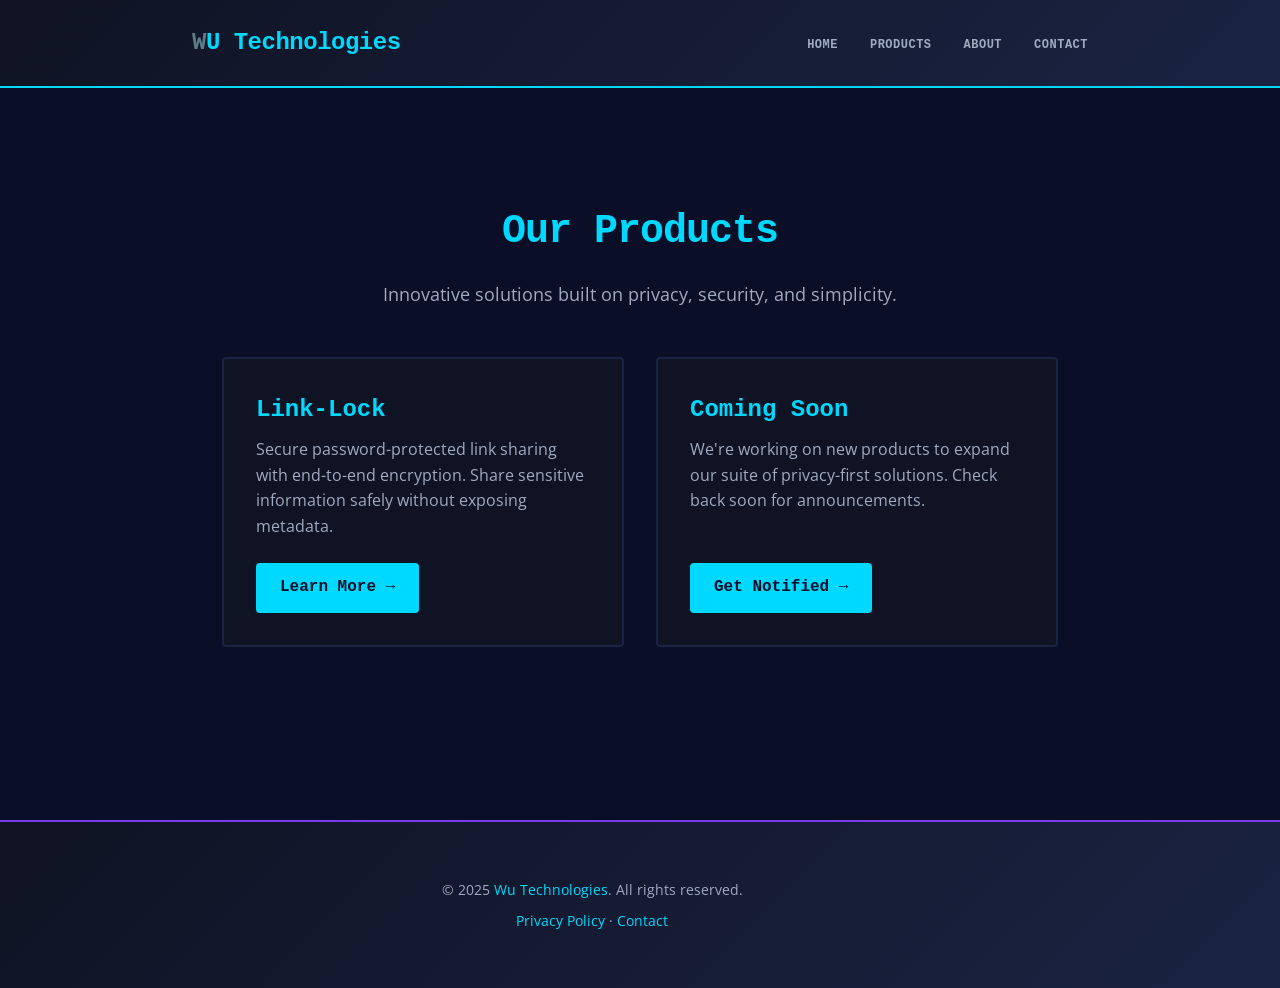
==== products/index.html @ f7f86cf8 "feat: implement product pages with styling, renderer, and privacy/support documentation" ====
<!doctype html>
<html lang="en">

<head>
  <meta charset="utf-8" />
  <meta name="viewport" content="width=device-width,initial-scale=1" />
  <meta name="description" content="WU Technologies Products — Innovative software solutions." />
  <title>Products — WU Technologies</title>
  <link rel="stylesheet" href="/styles.css">
  <link rel="stylesheet" href="/assets/css/products.css">
  <!-- Google Analytics -->
  <script async src="https://www.googletagmanager.com/gtag/js?id=G-GWC6PDJ1P0"></script>
  <script>
    window.dataLayer = window.dataLayer || [];
    function gtag(){dataLayer.push(arguments);}
    gtag('js', new Date());
    gtag('config', 'G-GWC6PDJ1P0');
  </script>
  <style>
    .products-grid {
      display: grid;
      grid-template-columns: repeat(auto-fit, minmax(300px, 1fr));
      gap: 2rem;
      margin: 3rem 0;
    }

    .product-card {
      background: var(--product-code-bg);
      border: 2px solid var(--product-code-border);
      border-radius: 4px;
      padding: 2rem;
      transition: all 0.3s ease;
      display: flex;
      flex-direction: column;
    }

    .product-card:hover {
      border-color: var(--product-accent);
      box-shadow: 0 0 20px rgba(0, 217, 255, 0.2);
    }

    .product-card h3 {
      font-size: 1.5rem;
      color: var(--product-accent);
      margin: 0 0 0.5rem;
      font-family: 'Courier New', monospace;
    }

    .product-card p {
      flex: 1;
      color: var(--product-muted);
      margin: 0 0 1.5rem;
    }

    .product-card a {
      display: inline-block;
      padding: 0.75rem 1.5rem;
      background: var(--product-accent);
      color: var(--product-bg);
      text-decoration: none;
      border-radius: 4px;
      transition: all 0.2s ease;
      font-weight: 600;
      font-family: 'Courier New', monospace;
      width: fit-content;
    }

    .product-card a:hover {
      background: var(--product-link-hover);
      transform: translateX(2px);
    }
  </style>
</head>

<body class="product-page">
  <a class="skip-link" href="#main">Skip to content</a>

  <!-- Product Header with Navigation -->
  <header class="product-header" role="banner">
    <div class="container">
      <a class="product-brand" href="/">
        <span class="product-brand-w">W</span><span class="product-brand-u">U</span> Technologies
      </a>
      <nav class="product-nav" role="navigation" aria-label="Primary">
        <ul>
          <li><a href="/">Home</a></li>
          <li><a href="/products/">Products</a></li>
          <li><a href="/about.html">About</a></li>
          <li><a href="/contact.html">Contact</a></li>
        </ul>
      </nav>
    </div>
  </header>

  <!-- Product Container -->
  <div class="product-container">
    <!-- Main Content -->
    <main id="main" role="main" class="product-main">
      <div class="product-wrapper">
        <!-- Hero Section -->
        <section class="product-hero">
          <h1>Our Products</h1>
          <p class="subhead">Innovative solutions built on privacy, security, and simplicity.</p>
        </section>

        <!-- Products Grid -->
        <div class="products-grid">
          <div class="product-card">
            <h3>Link-Lock</h3>
            <p>Secure password-protected link sharing with end-to-end encryption. Share sensitive information safely without exposing metadata.</p>
            <a href="/products/link-lock/">Learn More →</a>
          </div>

          <div class="product-card">
            <h3>Coming Soon</h3>
            <p>We're working on new products to expand our suite of privacy-first solutions. Check back soon for announcements.</p>
            <a href="/contact.html">Get Notified →</a>
          </div>
        </div>
      </div>
    </main>

    <!-- Product Footer -->
    <footer class="product-footer" role="contentinfo">
      <div class="container">
        <p>&copy; 2025 <a href="/">Wu Technologies</a>. All rights reserved.</p>
        <p>
          <a href="/privacy.html">Privacy Policy</a> · 
          <a href="/contact.html">Contact</a>
        </p>
      </div>
    </footer>
  </div>
</body>

</html>
---- styles.css ----
/* Canonical stylesheet (root) — imports canonical CSS authored under assets/css/style.css
   The single-source canonical stylesheet for the site is this file (per project constitution).
*/
@import url('assets/css/style.css');
---- assets/css/products.css ----
/* Cyber-Minimalist Products Theme — Dark Mode with Monospace Accents */

:root {
  /* Dark mode palette */
  --product-bg: #0a0e27;
  --product-text: #e0e6ed;
  --product-muted: #a0aac0;
  --product-muted-dark: #6b7a99;
  --product-border: #1a2342;
  --product-accent: #00d9ff;
  --product-accent-secondary: #7c3aed;
  --product-code-bg: #0f1323;
  --product-code-border: #1a2342;
  --product-link: #00d9ff;
  --product-link-hover: #00f5ff;
  
  /* Spacing */
  --product-section-gap: 3rem;
  --product-element-gap: 2rem;
}

/* Content Wrapper — Full bleed dark background */
body.product-page {
  background: var(--product-bg);
  color: var(--product-text);
}

.product-container {
  min-height: 100vh;
  display: flex;
  flex-direction: column;
}

.product-header {
  background: linear-gradient(135deg, #0f1323 0%, #1a2342 100%);
  border-bottom: 2px solid var(--product-accent);
  padding: 1.5rem 0;
  position: sticky;
  top: 0;
  z-index: 100;
}

.product-header .container {
  display: flex;
  justify-content: space-between;
  align-items: center;
}

.product-brand {
  font-weight: 700;
  text-decoration: none;
  font-size: 1.5rem;
  letter-spacing: -0.5px;
  color: var(--product-accent);
  font-family: 'Courier New', monospace;
}

.product-brand-w {
  color: #5c7c8a;
}

.product-brand-u {
  color: var(--product-accent);
}

.product-nav ul {
  list-style: none;
  padding: 0;
  margin: 0;
  display: flex;
  gap: 2rem;
}

.product-nav a {
  text-decoration: none;
  color: var(--product-muted);
  font-weight: 600;
  font-size: 12px;
  text-transform: uppercase;
  letter-spacing: 0.5px;
  transition: color 0.2s ease;
  font-family: 'Courier New', monospace;
}

.product-nav a:focus,
.product-nav a:hover {
  color: var(--product-accent);
}

/* Main Content Area */
.product-main {
  flex: 1;
  padding: var(--product-section-gap) 0;
}

.product-wrapper {
  max-width: 900px;
  margin: 0 auto;
  padding: 0 2rem;
}

/* Hero Section */
.product-hero {
  margin-bottom: var(--product-section-gap);
  text-align: center;
}

.product-hero h1 {
  font-size: 2.5rem;
  font-weight: 700;
  margin: 0 0 1rem;
  font-family: 'Courier New', monospace;
  color: var(--product-accent);
  letter-spacing: -1px;
}

.product-hero .subhead {
  font-size: 1.1rem;
  color: var(--product-muted);
  max-width: 700px;
  margin: 0 auto;
  line-height: 1.6;
}

/* Content Sections — Markdown Rendered */
.product-content {
  font-size: 1rem;
  line-height: 1.8;
}

.product-content section {
  margin-bottom: var(--product-element-gap);
  padding: 0;
}

/* Headings */
.product-content h2,
.product-content h3,
.product-content h4 {
  font-family: 'Courier New', monospace;
  font-weight: 700;
  margin: 2rem 0 1rem;
  letter-spacing: -0.5px;
}

.product-content h2 {
  font-size: 1.75rem;
  color: var(--product-accent);
  border-bottom: 2px solid var(--product-accent-secondary);
  padding-bottom: 0.5rem;
}

.product-content h3 {
  font-size: 1.35rem;
  color: var(--product-accent-secondary);
}

.product-content h4 {
  font-size: 1.1rem;
  color: var(--product-link);
}

.product-content p {
  margin: 1.2rem 0;
  color: var(--product-text);
}

/* Links */
.product-content a {
  color: var(--product-link);
  text-decoration: underline;
  transition: color 0.2s ease;
}

.product-content a:hover {
  color: var(--product-link-hover);
  text-decoration-thickness: 2px;
}

/* Lists */
.product-content ul,
.product-content ol {
  margin: 1.5rem 0;
  padding-left: 2rem;
}

.product-content li {
  margin: 0.75rem 0;
  color: var(--product-text);
}

.product-content li::marker {
  color: var(--product-accent);
}

/* Code Blocks */
.product-content pre {
  background: var(--product-code-bg);
  border: 1px solid var(--product-code-border);
  border-left: 4px solid var(--product-accent);
  border-radius: 4px;
  padding: 1.5rem;
  overflow-x: auto;
  margin: 1.5rem 0;
  font-family: 'Courier New', 'Courier', monospace;
  font-size: 0.9rem;
}

.product-content code {
  font-family: 'Courier New', monospace;
  background: var(--product-code-bg);
  padding: 0.25rem 0.5rem;
  border-radius: 2px;
  color: var(--product-accent);
  font-size: 0.9em;
}

.product-content pre code {
  background: transparent;
  padding: 0;
  color: var(--product-text);
}

/* Blockquotes */
.product-content blockquote {
  border-left: 4px solid var(--product-accent-secondary);
  margin: 1.5rem 0;
  padding-left: 1.5rem;
  color: var(--product-muted);
  font-style: italic;
}

/* Tables */
.product-content table {
  width: 100%;
  border-collapse: collapse;
  margin: 1.5rem 0;
  border: 1px solid var(--product-border);
}

.product-content th,
.product-content td {
  padding: 1rem;
  text-align: left;
  border-bottom: 1px solid var(--product-border);
}

.product-content th {
  background: var(--product-code-bg);
  color: var(--product-accent);
  font-weight: 700;
  font-family: 'Courier New', monospace;
}

.product-content tr:hover {
  background: rgba(0, 217, 255, 0.05);
}

/* Horizontal Rule */
.product-content hr {
  border: none;
  border-top: 2px solid var(--product-accent-secondary);
  margin: 3rem 0;
}

/* Two-Column Content Layout */
.product-content-grid {
  display: grid;
  grid-template-columns: 1fr 1fr;
  gap: var(--product-element-gap);
  margin: var(--product-element-gap) 0;
}

.product-content-grid > div {
  background: var(--product-code-bg);
  border: 1px solid var(--product-code-border);
  border-radius: 4px;
  padding: 1.5rem;
}

/* Footer */
.product-footer {
  background: linear-gradient(135deg, #0f1323 0%, #1a2342 100%);
  border-top: 2px solid var(--product-accent-secondary);
  margin-top: auto;
  padding: 3rem 0;
}

.product-footer .container {
  text-align: center;
}

.product-footer p {
  margin: 0.5rem 0;
  font-size: 0.9rem;
  color: var(--product-muted);
}

.product-footer a {
  color: var(--product-link);
  text-decoration: none;
  transition: color 0.2s ease;
}

.product-footer a:hover {
  color: var(--product-link-hover);
}

/* Responsive */
@media (max-width: 768px) {
  .product-hero h1 {
    font-size: 1.75rem;
  }

  .product-hero .subhead {
    font-size: 1rem;
  }

  .product-nav ul {
    gap: 1rem;
  }

  .product-nav a {
    font-size: 11px;
  }

  .product-content-grid {
    grid-template-columns: 1fr;
  }

  .product-content h2 {
    font-size: 1.35rem;
  }

  .product-content h3 {
    font-size: 1.1rem;
  }

  .product-content table {
    font-size: 0.85rem;
  }

  .product-content th,
  .product-content td {
    padding: 0.75rem;
  }
}

/* Loading & Error States */
.product-loading {
  display: flex;
  justify-content: center;
  align-items: center;
  min-height: 400px;
  color: var(--product-muted);
  font-family: 'Courier New', monospace;
  font-size: 1.1rem;
}

.product-loading::after {
  content: '█';
  animation: blink 1s infinite;
  margin-left: 0.5rem;
}

@keyframes blink {
  0%, 49% {
    opacity: 1;
  }
  50%, 100% {
    opacity: 0;
  }
}

.product-error {
  background: var(--product-code-bg);
  border: 2px solid var(--product-accent-secondary);
  border-radius: 4px;
  padding: 2rem;
  text-align: center;
  color: var(--product-accent-secondary);
  font-family: 'Courier New', monospace;
}

.product-error strong {
  display: block;
  font-size: 1.25rem;
  margin-bottom: 1rem;
}
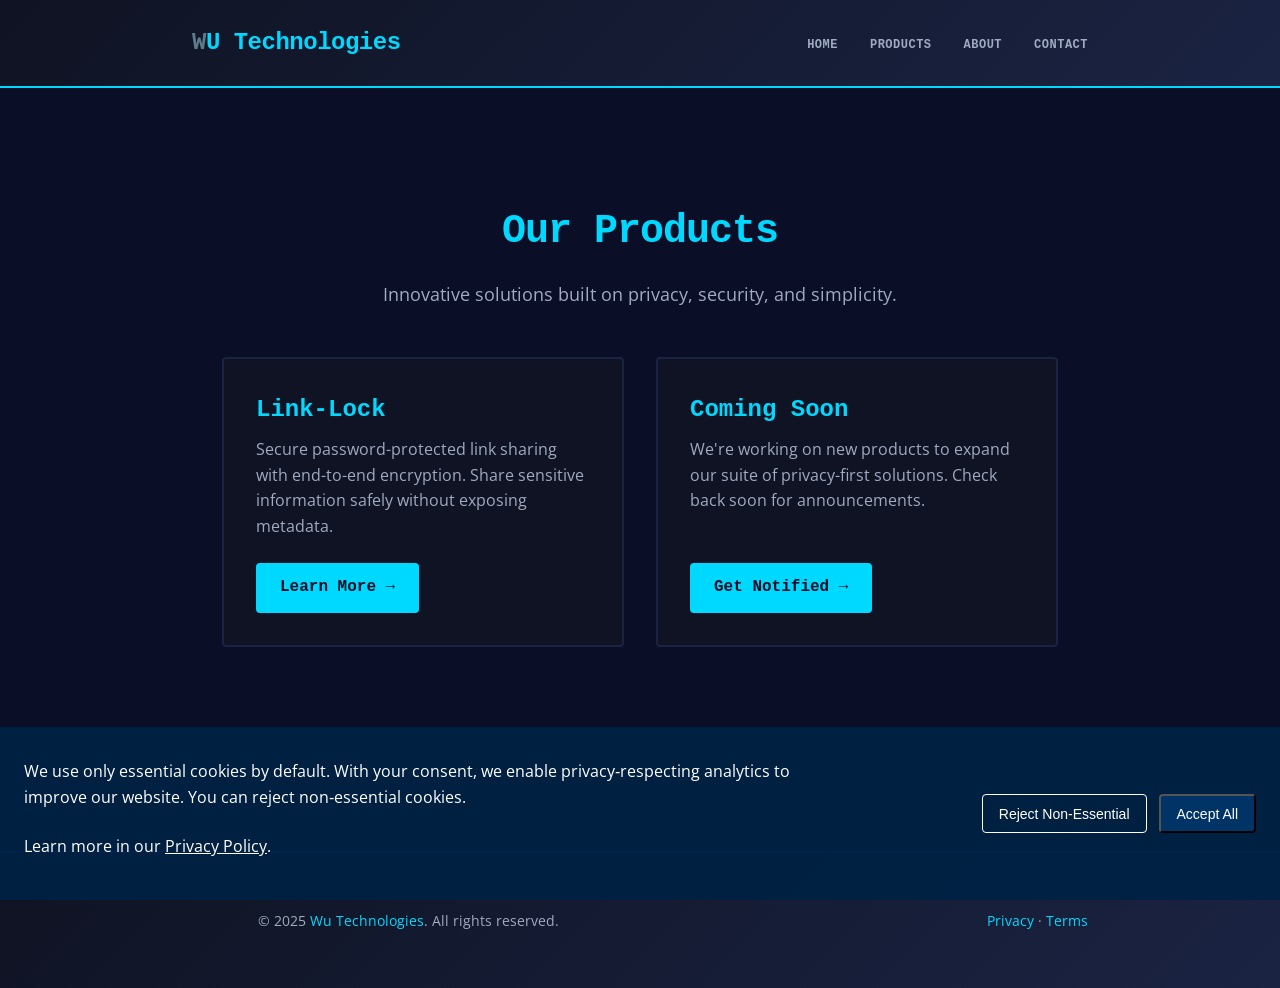
==== commit df656304: "Implement consent-first analytics and update privacy policy" ====
--- a/products/index.html
+++ b/products/index.html
@@ -6,15 +6,39 @@
   <meta name="viewport" content="width=device-width,initial-scale=1" />
   <meta name="description" content="WU Technologies Products — Innovative software solutions." />
   <title>Products — WU Technologies</title>
+  <link rel="canonical" href="https://wu-tec.co.uk/products/" />
+  
+  <!-- Open Graph / Social Media -->
+  <meta property="og:type" content="website" />
+  <meta property="og:url" content="https://wu-tec.co.uk/products/" />
+  <meta property="og:title" content="Products — Wu Technologies" />
+  <meta property="og:description" content="Explore Wu Technologies' innovative software solutions — Intelligent systems for workflow automation, decision-making enhancement, and data processing." />
+  <meta property="og:image" content="https://wu-tec.co.uk/assets/img/og-image.png" />
+  <meta property="og:image:width" content="1200" />
+  <meta property="og:image:height" content="630" />
+  
+  <!-- Twitter Card -->
+  <meta name="twitter:card" content="summary_large_image" />
+  <meta name="twitter:url" content="https://wu-tec.co.uk/products/" />
+  <meta name="twitter:title" content="Products — Wu Technologies" />
+  <meta name="twitter:description" content="Explore Wu Technologies' innovative software solutions — Intelligent systems for workflow automation, decision-making enhancement, and data processing." />
+  <meta name="twitter:image" content="https://wu-tec.co.uk/assets/img/og-image.png" />
   <link rel="stylesheet" href="/styles.css">
   <link rel="stylesheet" href="/assets/css/products.css">
-  <!-- Google Analytics -->
+  <!-- Consent-first Analytics (UK GDPR/PECR) -->
+  <script>
+    window.dataLayer = window.dataLayer || [];
+    function gtag() { dataLayer.push(arguments); }
+    gtag('consent', 'default', {
+      analytics_storage: 'denied',
+      ad_storage: 'denied',
+      functionality_storage: 'denied',
+      security_storage: 'granted'
+    });
+  </script>
   <script async src="https://www.googletagmanager.com/gtag/js?id=G-GWC6PDJ1P0"></script>
   <script>
-    window.dataLayer = window.dataLayer || [];
-    function gtag(){dataLayer.push(arguments);}
     gtag('js', new Date());
-    gtag('config', 'G-GWC6PDJ1P0');
   </script>
   <style>
     .products-grid {
@@ -85,8 +109,8 @@
         <ul>
           <li><a href="/">Home</a></li>
           <li><a href="/products/">Products</a></li>
-          <li><a href="/about.html">About</a></li>
-          <li><a href="/contact.html">Contact</a></li>
+          <li><a href="/about">About</a></li>
+          <li><a href="/contact">Contact</a></li>
         </ul>
       </nav>
     </div>
@@ -107,14 +131,16 @@
         <div class="products-grid">
           <div class="product-card">
             <h3>Link-Lock</h3>
-            <p>Secure password-protected link sharing with end-to-end encryption. Share sensitive information safely without exposing metadata.</p>
+            <p>Secure password-protected link sharing with end-to-end encryption. Share sensitive information safely
+              without exposing metadata.</p>
             <a href="/products/link-lock/">Learn More →</a>
           </div>
 
           <div class="product-card">
             <h3>Coming Soon</h3>
-            <p>We're working on new products to expand our suite of privacy-first solutions. Check back soon for announcements.</p>
-            <a href="/contact.html">Get Notified →</a>
+            <p>We're working on new products to expand our suite of privacy-first solutions. Check back soon for
+              announcements.</p>
+            <a href="/contact">Get Notified →</a>
           </div>
         </div>
       </div>
@@ -122,15 +148,15 @@
 
     <!-- Product Footer -->
     <footer class="product-footer" role="contentinfo">
-      <div class="container">
-        <p>&copy; 2025 <a href="/">Wu Technologies</a>. All rights reserved.</p>
-        <p>
-          <a href="/privacy.html">Privacy Policy</a> · 
-          <a href="/contact.html">Contact</a>
+      <div class="container footer-content">
+        <p class="footer-copyright">&copy; 2025 <a href="/">Wu Technologies</a>. All rights reserved.</p>
+        <p class="footer-links">
+          <a href="/privacy">Privacy</a> · <a href="/terms">Terms</a>
         </p>
       </div>
     </footer>
   </div>
+  <script src="/assets/js/cookie-consent.js" defer></script>
 </body>
 
-</html>
+</html>
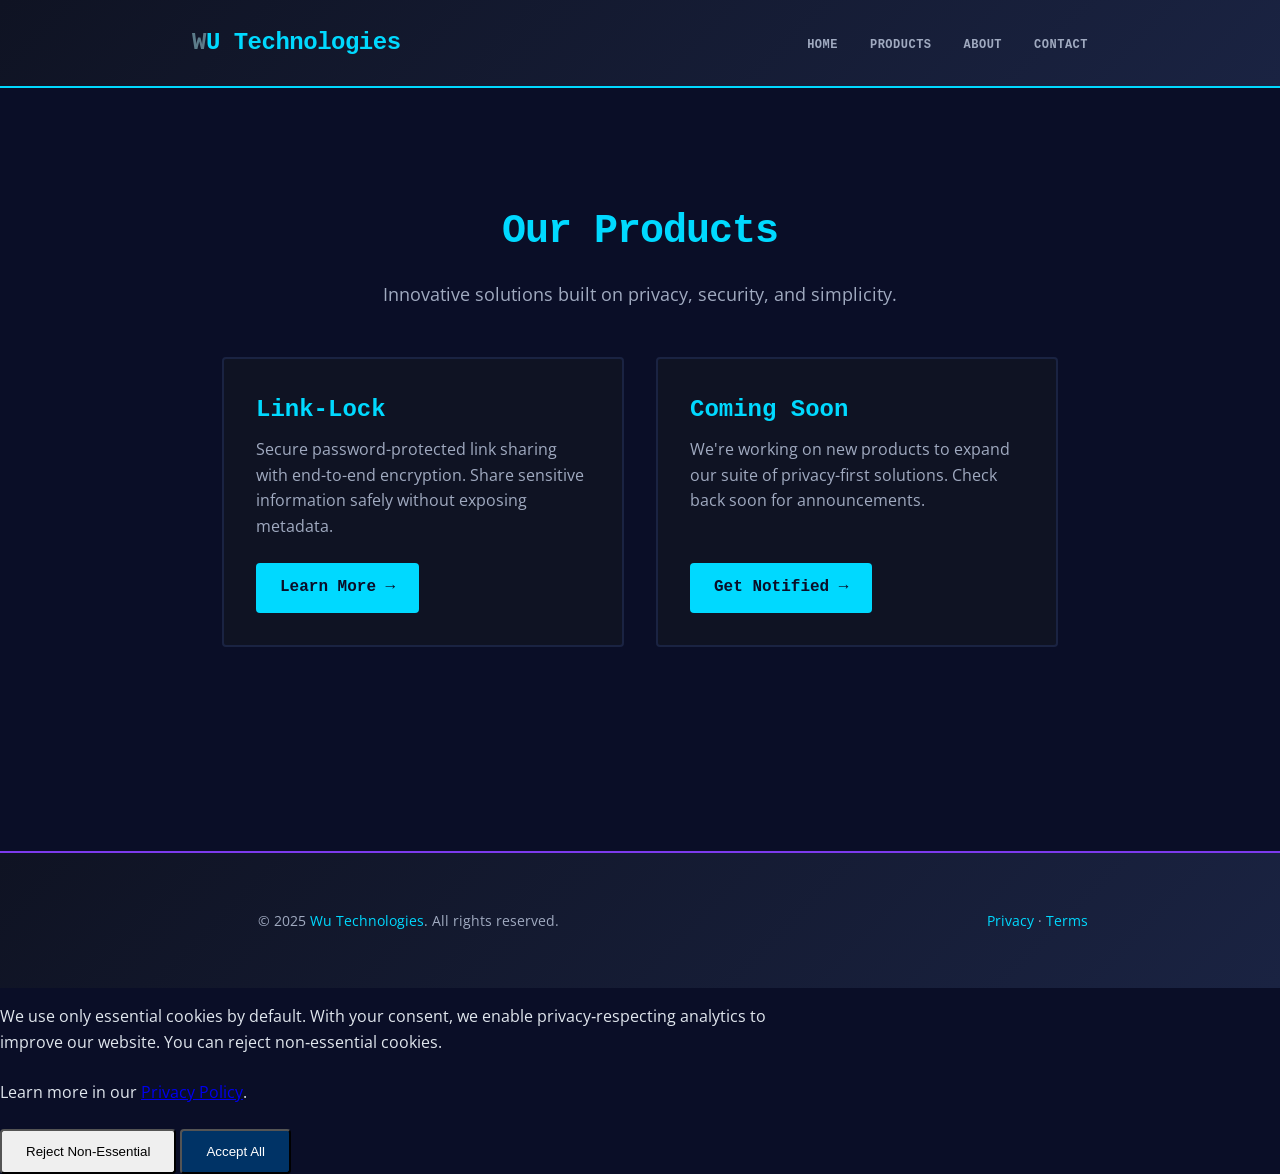
==== commit 82dc8259: "feat: Replace consent-first analytics with Google Analytics across multiple pages" ====
--- a/products/index.html
+++ b/products/index.html
@@ -25,20 +25,13 @@
   <meta name="twitter:image" content="https://wu-tec.co.uk/assets/img/og-image.png" />
   <link rel="stylesheet" href="/styles.css">
   <link rel="stylesheet" href="/assets/css/products.css">
-  <!-- Consent-first Analytics (UK GDPR/PECR) -->
+  <!-- Google Analytics -->
+  <script async src="https://www.googletagmanager.com/gtag/js?id=G-GWC6PDJ1P0"></script>
   <script>
     window.dataLayer = window.dataLayer || [];
     function gtag() { dataLayer.push(arguments); }
-    gtag('consent', 'default', {
-      analytics_storage: 'denied',
-      ad_storage: 'denied',
-      functionality_storage: 'denied',
-      security_storage: 'granted'
-    });
-  </script>
-  <script async src="https://www.googletagmanager.com/gtag/js?id=G-GWC6PDJ1P0"></script>
-  <script>
     gtag('js', new Date());
+    gtag('config', 'G-GWC6PDJ1P0');
   </script>
   <style>
     .products-grid {
